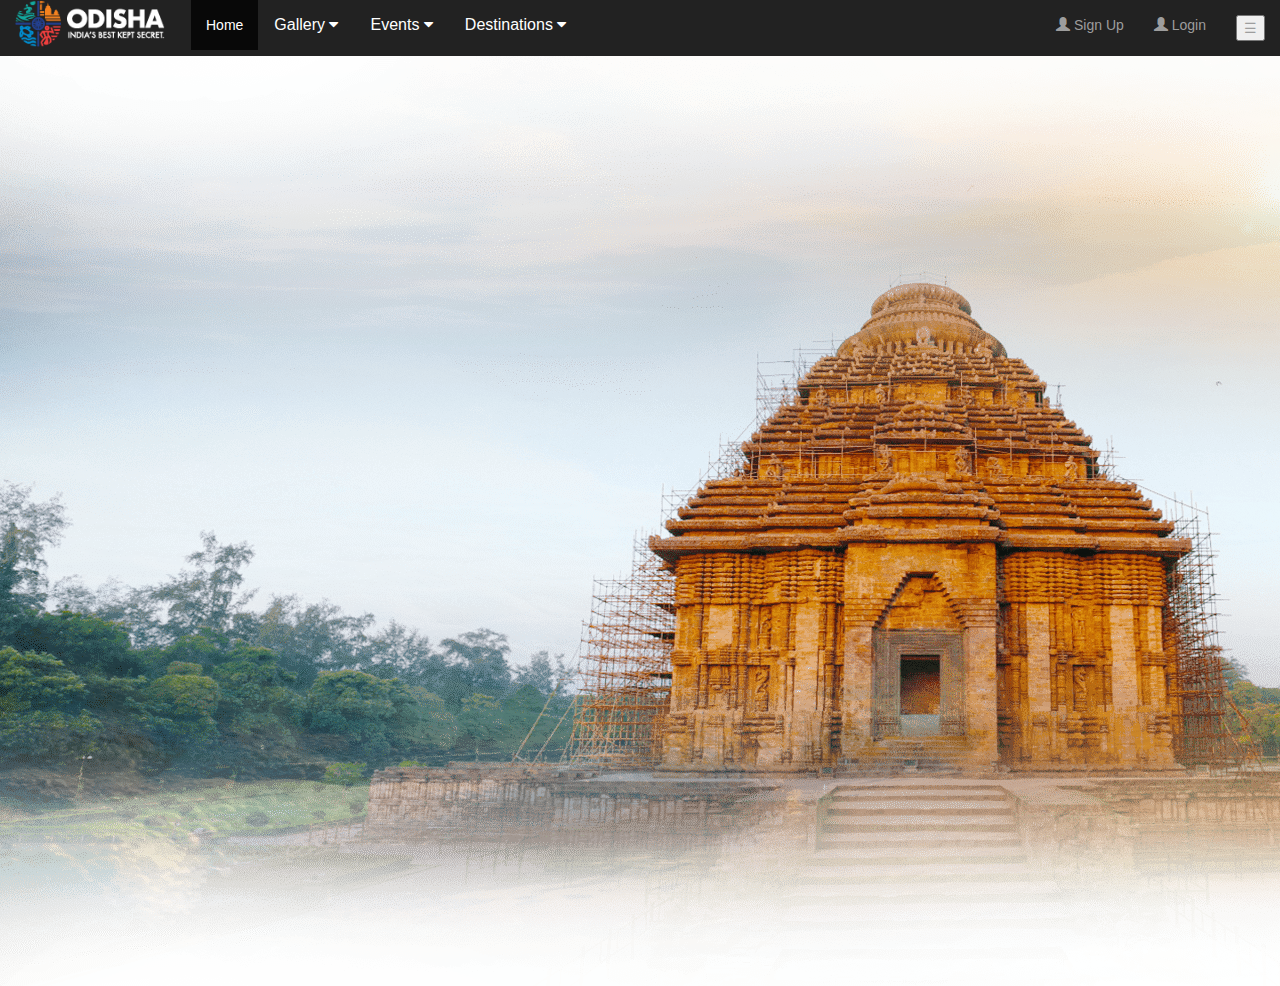
==== OdishaTourism/index.html @ 76ad457f "changes file name" ====
<html lang="en">
  <head>
    <title>Login and Registration Form</title>
      <meta charset="UTF-8">
      <meta name="viewport" content="width=device-width, initial-scale=1.0">
      <meta http-equiv="X-UA-Compatible" content="ie=edge">
      <link rel="stylesheet" href="index.css">
     <script src="home.js"></script>
     <link rel="stylesheet" href="https://maxcdn.bootstrapcdn.com/bootstrap/3.4.1/css/bootstrap.min.css">
      <script src="https://ajax.googleapis.com/ajax/libs/jquery/3.4.1/jquery.min.js"></script>
      <script src="https://maxcdn.bootstrapcdn.com/bootstrap/3.4.1/js/bootstrap.min.js"></script>
      <link rel="stylesheet" href="https://cdnjs.cloudflare.com/ajax/libs/font-awesome/4.7.0/css/font-awesome.min.css">
  </head>
  <body>
    <nav class="nav navbar-inverse">
      <div class="container-fluid">
        <div class="navbar-header">
          <img style="width: 85%;" src="logo_white.png" alt="">
        </div>
        <ul class="nav navbar-nav">
          <li class="active"><a href="#">Home</a></li>
          <div class="dropdown">
            <button class="dropbtn">Gallery 
              <i class="fa fa-caret-down"></i>
            </button>
            <div class="dropdown-content">
              <a href="#">Photo Gallery</a>
              <a href="#">Video Galley</a>
              <a href="#">360 View Gallery</a>
            </div>
          </div> 
          <div class="dropdown">
            <button class="dropbtn">Events 
              <i class="fa fa-caret-down"></i>
            </button>
            <div style="height: 310px;" class="dropdown-content">
              <a href="#">Kalahandi Utsav</a>
              <a href="#">Ratha Yatra</a>
              <a href="#">NuaKhai</a>
              <a href="#">Kalinga Mahotsav</a>
              <a href="#">Raja Parba</a>
              <a href="#">Chatar Jatra</a>
              <a href="#">Durga Puja</a>
            </div>
          </div> 
          <div class="dropdown">
            <button class="dropbtn">Destinations 
              <i class="fa fa-caret-down"></i>
            </button>
            <div style="height: 450px;" class="dropdown-content">
              <a href="#">Bhubaneswar</a>
              <a href="#">Puri</a>
              <a href="#">Chilika</a>
              <a href="#">Khandagiri</a>
              <a href="#">Udayagiri</a>
              <a href="#">Konark</a>
              <a href="#">Gopalpur</a>
              <a href="#">Dhauli</a>
              <a href="#">Hirakud</a>
              <a href="#">Daringbadi</a>
            </div>
          </div> 
        </ul>
        <ul class="nav navbar-nav navbar-right">
          <li><a href="#" onclick="Login()"><span  class="glyphicon glyphicon-user"></span>  Sign Up</a></li>
          <li><a href="#" onclick="Login()"><span  class="glyphicon glyphicon-user"></span>  Login</a></li>
          <li><a href="#"><button class="openbtn" onclick="openNav()">☰</button></a></li> 
          </button>
        </ul>
      </div>
    </nav>

    <div id="mySidebar" class="sidebar">
      <div class="menuItems">
        <a href="#" class="closebtn" onclick="closeNav()">X</a>
        <a href="">Discover</a>
       </div>
    </div>


    <div id="background">
      <img class="bottom" src="chandrabhaga.png" />
      <img class="top" src="konark.png"/>
    </div>

          <div id="login-page" class="login-page">
              <div class="form">
                    <form id="registration-from" class="registration-from" action="">
                      <input type="text" placeholder="User name" id="username">
                      <input type="password" placeholder="Password" id="password">
                      <input type="email" placeholder="Email" id="email">
                      <button onclick="CreatUser()" class="normal">Create</button>
                      <p style="color: black;" title="i ama a tool-tip" class="message">Already Registered? <a onclick="toggleform()" href="#">Login</a></p>
                    </form>

                    <form id="login-form" class="login-form" action="">
                      <input type="text" placeholder="User name" id="">
                      <input type="text" placeholder="Password" id="">
                      <button class="normal"  onclick="">Login</button>
                      <p class="message">Not Registered?<a  href="#" onclick="toggleform()"> Signup</a></p>
                    </form >
                    <p style="color: red;" id="weakpassword"></p>
                </div>
            </div>
      </div>  
  </body>
</html>
---- OdishaTourism/index.css ----
body
{
    
    background-image: linear-gradient(rgba(0,0,0,o.6),rgba(0,0,0,o.6),url(pic.jpeg));
    height: 100vh;
    background-size: cover;
    background-position: center;
}



.navbar {
    width: 100%;
    background-color: none;
    overflow: auto;
  }
  
  .navbar a {
    float: right;
    padding: 10px;
    color: black;
    text-decoration: none;
    font-size: 17px;
    padding-left: 25px;
  }
  
  .navbar a:hover {
    background-color: coral;
  }

  
  @media screen and (max-width: 500px) {
    .navbar a {
      float: right;
      display: block;
    }
  }

.menu-utility-icons
{
    position: relative;
    float: right;
    padding-right: 100px;
}
.menu-utility-icons .user
{
    
}

#background {
    position:relative;
    
    margin:0 auto;
  }
  
  #background img {
    position:absolute;
    left:0;
    -webkit-transition: opacity 1s ease-in-out;
    -moz-transition: opacity 1s ease-in-out;
    -o-transition: opacity 1s ease-in-out;
    transition: opacity 1s ease-in-out;
  }
  
  #background img.top:hover {
    opacity:0;
  }



.login-page
{
    display: none;
    vertical-align: middle;
    width: 360px;
    padding: 10% 0 0;
    margin: auto;
}

.form
{
    position: relative;
    z-index: 1;
    background: #ffffff;
    max-width: 360px;
    margin: 0 auto 100px;
    padding: 45px;
    text-align: center;
}

.form input
{
    font-family: "Roboto", sans-serif;
    outline: 1;
    background: #f2f2f2;
    width: 100%;
    border: 0;
    margin: 0 0 15px;
    padding: 15px;
    box-sizing: content-box;
    font-size: 14px;
}

.normal
{
    font-family: "Roboto", serif;
    text-transform: uppercase;
    outline: 0;
    background: #4caf50;
    width: 100%;
    border: 0;
    padding: 15px;
    color: #ffffff;
    font-size: 14px;
    cursor: pointer;
}

.form button:hover,.form button:active
{
    background: #43a047;
}

.form .message
{
    margin: 15px  0;
    color: red;
    font-size: 12px;
}

.form .message a
{
  color: #4caf50;
  text-decoration: none;
}

.form .registration-from
{
   display: none;
}

.sidebar
{
  height: 100%;
  width: 0;
  position: fixed;
  z-index: 1;
  top: 0;
  right: 0;
  background-color: black;
  overflow-x: hidden;
  transition: 0.5s;
  padding-top: 60px;
}

.sidebar a {
  padding: 8px 8px 8px 32px;
  text-decoration: none;
  font-size: 25px;
  color: #818181;
  display: block;
  transition: 0.3s;
}

#main {
  transition: margin-left .5s;
  padding: 16px;
}

@media screen and (max-height: 450px) {
  .sidebar {padding-top: 15px;}
  .sidebar a {font-size: 18px;}
}

.submenus
{
  top: 0;
  right: 50px;
}


.dropdown {
  float: left;
 
}
.dropdown-content {
  display: none;
  position: absolute;
  background-color: #f9f9f9;
  width: 160px;
  height: 150px;
  box-shadow: 0px 8px 16px 0px rgba(0,0,0,0.2);
  z-index: 1;
}

.dropdown-content a {
  float: none;
  color: black;
  padding: 12px 16px;
  text-decoration: none;
  display: block;
  text-align: left;
}

.dropdown:hover .dropbtn {
  background-color: red;
}
.dropdown-content a:hover {
  background-color: #ddd;
}
.dropdown:hover .dropdown-content {
  display: block;
}

/* Dropdown button */
.dropdown .dropbtn {
  font-size: 16px;
  border: none;
  outline: none;
  color: white;
  padding: 14px 16px;
  background-color: inherit;
  font-family: inherit; /* Important for vertical align on mobile phones */
  margin: 0; /* Important for vertical align on mobile phones */
}
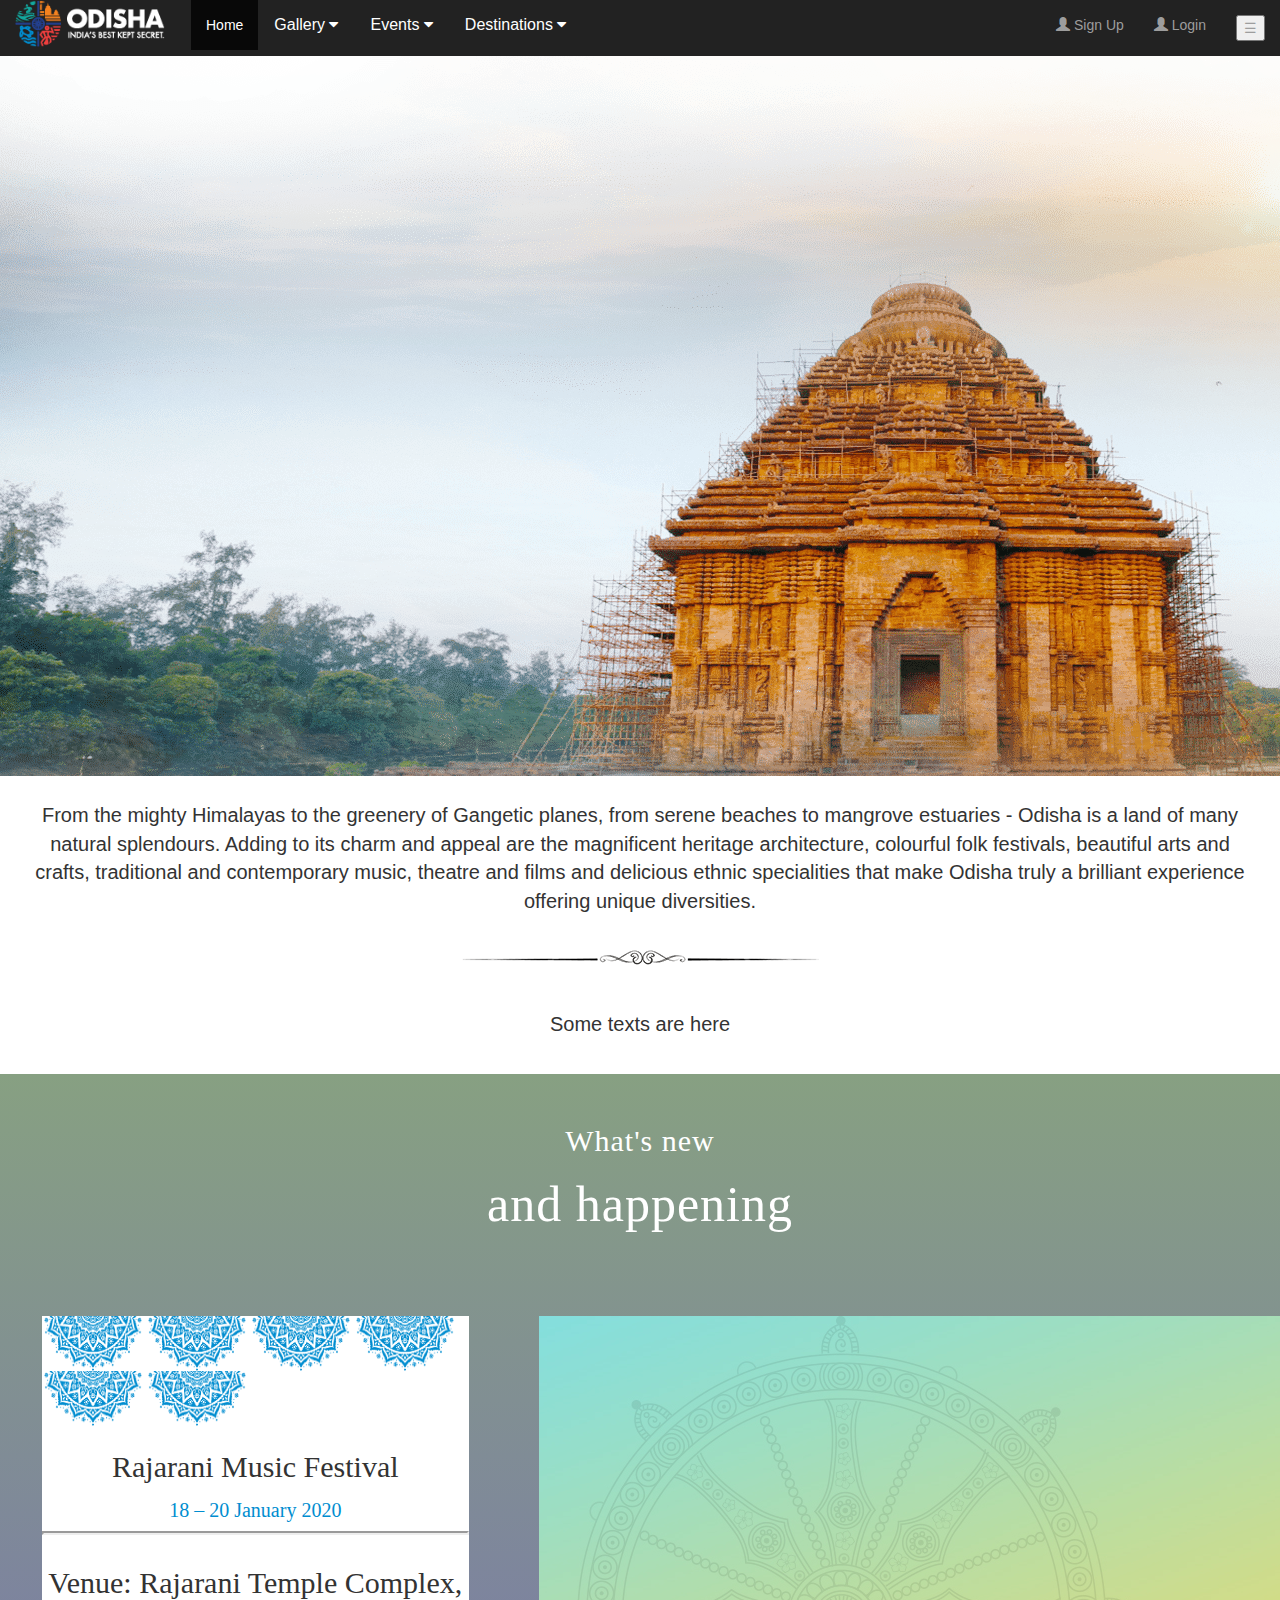
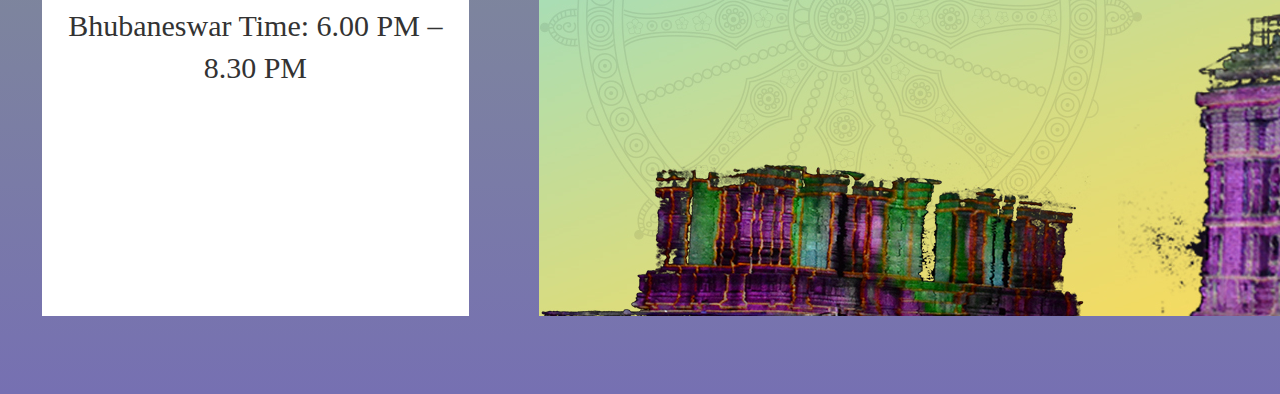
==== commit 1fa6dd3a: "added content section" ====
--- a/OdishaTourism/index.html
+++ b/OdishaTourism/index.html
@@ -14,58 +14,58 @@
   <body>
     <nav class="nav navbar-inverse">
       <div class="container-fluid">
-        <div class="navbar-header">
-          <img style="width: 85%;" src="logo_white.png" alt="">
-        </div>
+          <div class="navbar-header">
+            <img style="width: 85%;" src="logo_white.png" alt="">
+          </div>
         <ul class="nav navbar-nav">
           <li class="active"><a href="#">Home</a></li>
           <div class="dropdown">
-            <button class="dropbtn">Gallery 
-              <i class="fa fa-caret-down"></i>
-            </button>
-            <div class="dropdown-content">
-              <a href="#">Photo Gallery</a>
-              <a href="#">Video Galley</a>
-              <a href="#">360 View Gallery</a>
-            </div>
+              <button class="dropbtn">Gallery 
+                <i class="fa fa-caret-down"></i>
+              </button>
+              <div class="dropdown-content">
+                <a href="#">Photo Gallery</a>
+                <a href="#">Video Galley</a>
+                <a href="#">360 View Gallery</a>
+              </div>
           </div> 
           <div class="dropdown">
-            <button class="dropbtn">Events 
-              <i class="fa fa-caret-down"></i>
-            </button>
-            <div style="height: 310px;" class="dropdown-content">
-              <a href="#">Kalahandi Utsav</a>
-              <a href="#">Ratha Yatra</a>
-              <a href="#">NuaKhai</a>
-              <a href="#">Kalinga Mahotsav</a>
-              <a href="#">Raja Parba</a>
-              <a href="#">Chatar Jatra</a>
-              <a href="#">Durga Puja</a>
-            </div>
+              <button class="dropbtn">Events 
+                <i class="fa fa-caret-down"></i>
+              </button>
+              <div style="height: 310px;" class="dropdown-content">
+                <a href="#">Kalahandi Utsav</a>
+                <a href="#">Ratha Yatra</a>
+                <a href="#">NuaKhai</a>
+                <a href="#">Kalinga Mahotsav</a>
+                <a href="#">Raja Parba</a>
+                <a href="#">Chatar Jatra</a>
+                <a href="#">Durga Puja</a>
+              </div>
           </div> 
           <div class="dropdown">
-            <button class="dropbtn">Destinations 
-              <i class="fa fa-caret-down"></i>
-            </button>
-            <div style="height: 450px;" class="dropdown-content">
-              <a href="#">Bhubaneswar</a>
-              <a href="#">Puri</a>
-              <a href="#">Chilika</a>
-              <a href="#">Khandagiri</a>
-              <a href="#">Udayagiri</a>
-              <a href="#">Konark</a>
-              <a href="#">Gopalpur</a>
-              <a href="#">Dhauli</a>
-              <a href="#">Hirakud</a>
-              <a href="#">Daringbadi</a>
-            </div>
+              <button class="dropbtn">Destinations 
+                <i class="fa fa-caret-down"></i>
+              </button>
+              <div style="height: 450px;" class="dropdown-content">
+                <a href="#">Bhubaneswar</a>
+                <a href="#">Puri</a>
+                <a href="#">Chilika</a>
+                <a href="#">Khandagiri</a>
+                <a href="#">Udayagiri</a>
+                <a href="#">Konark</a>
+                <a href="#">Gopalpur</a>
+                <a href="#">Dhauli</a>
+                <a href="#">Hirakud</a>
+                <a href="#">Daringbadi</a>
+              </div>
           </div> 
         </ul>
         <ul class="nav navbar-nav navbar-right">
-          <li><a href="#" onclick="Login()"><span  class="glyphicon glyphicon-user"></span>  Sign Up</a></li>
-          <li><a href="#" onclick="Login()"><span  class="glyphicon glyphicon-user"></span>  Login</a></li>
-          <li><a href="#"><button class="openbtn" onclick="openNav()">☰</button></a></li> 
-          </button>
+            <li><a href="#" onclick="Login()"><span  class="glyphicon glyphicon-user"></span>  Sign Up</a></li>
+            <li><a href="#" onclick="Login()"><span  class="glyphicon glyphicon-user"></span>  Login</a></li>
+            <li><a href="#"><button class="openbtn" onclick="openNav()">☰</button></a></li> 
+            </button>
         </ul>
       </div>
     </nav>
@@ -82,6 +82,43 @@
       <img class="bottom" src="chandrabhaga.png" />
       <img class="top" src="konark.png"/>
     </div>
+
+      <div class="odishaDescription">
+        <p>From the mighty Himalayas to the greenery of Gangetic planes, from serene beaches to mangrove estuaries - Odisha is a land of many natural splendours. Adding 
+          to its charm and appeal are the magnificent heritage architecture, colourful folk festivals, beautiful arts and crafts, traditional and contemporary music, theatre and films
+          and delicious ethnic specialities that make Odisha truly a brilliant experience offering unique diversities.</p>
+        <img src="ban-b-timg.png" alt="">
+        <br> <p>Some texts are here</p>
+      </div>
+
+      <div class="eventssection">
+          <div class="events">
+            <h4>What's new</h4>
+            <h2>and happening</h2>
+          </div>
+          <div class="content">
+          <div class="contentinfo">
+            <img src="design.png" alt="">
+            <img src="design.png" alt="">
+            <img src="design.png" alt="">
+            <img src="design.png" alt="">
+            <img src="design.png" alt="">
+            <img src="design.png" alt="">
+            <p>Rajarani Music Festival</p>
+            <h4>18 – 20 January 2020</h4>
+            <hr class="hr">
+            <p>Venue: Rajarani Temple Complex, Bhubaneswar
+              Time: 6.00 PM – 8.30 PM</p>
+          </div>
+          <div class="slidescontainer">
+              <img src="Mukteswar-dance-festival2020_new.jpg" alt="">  
+              <img src="rajarani-music-festival2020_new.jpg" alt="">
+              <img src="rajarani.jpg" alt="">
+              <img src="dhauli-kalinga-mahotsav2020_new.jpg" alt="">
+              <img src="konark--light-&-sound-show-New.jpg" alt="">
+          </div>
+        </div>
+  </div>
 
           <div id="login-page" class="login-page">
               <div class="form">
@@ -102,6 +139,40 @@
                     <p style="color: red;" id="weakpassword"></p>
                 </div>
             </div>
-      </div>  
+      </div> 
+      
+        <div class="footer">
+          <div class="footerMenu">
+            <div class="menu">
+                <ul style="list-style-type: none;">
+                  <li>
+                  <p>Menu</p>
+                  </li>
+                  <li>
+                    <a href="/">Online Booking</a>
+                  </li>
+                  <li>
+                    <a href="/">Tour Operators</a>
+                  </li>
+                  <li>
+                    <a href="/">Link Sites</a>
+                  </li>
+                  <li>
+                    <a href="/">Site Map</a>
+                  </li>
+                  <li>
+                    <a href="/">Gallery</a>
+                  </li>
+                </ul>    
+            </div>
+            <div class="feedback">
+              <p>Feedback</p>
+              <input class="form-control" type="text" placeholder="Name"> <br>
+              <input class="form-control" type="email" placeholder="Email"> <br>
+              <input class="form-control form-control-lg" type="text" placeholder="Subjject"> <br>
+               </div>
+          </div>
+      </div>
+  
   </body>
 </html> --- a/OdishaTourism/index.css
+++ b/OdishaTourism/index.css
@@ -1,20 +1,15 @@
 body
 {
-    
     background-image: linear-gradient(rgba(0,0,0,o.6),rgba(0,0,0,o.6),url(pic.jpeg));
     height: 100vh;
     background-size: cover;
     background-position: center;
 }
-
-
-
 .navbar {
     width: 100%;
     background-color: none;
     overflow: auto;
   }
-  
   .navbar a {
     float: right;
     padding: 10px;
@@ -23,51 +18,40 @@
     font-size: 17px;
     padding-left: 25px;
   }
-  
   .navbar a:hover {
     background-color: coral;
   }
-
-  
   @media screen and (max-width: 500px) {
     .navbar a {
       float: right;
       display: block;
     }
   }
-
 .menu-utility-icons
 {
     position: relative;
     float: right;
     padding-right: 100px;
 }
-.menu-utility-icons .user
-{
-    
-}
-
 #background {
     position:relative;
+    margin:0 auto;
+    height: 720px;
+    width: 100%;
+    overflow: hidden;
+  }
+  #background img {
     
-    margin:0 auto;
-  }
-  
-  #background img {
-    position:absolute;
+    position: absolute;
     left:0;
     -webkit-transition: opacity 1s ease-in-out;
     -moz-transition: opacity 1s ease-in-out;
     -o-transition: opacity 1s ease-in-out;
     transition: opacity 1s ease-in-out;
   }
-  
   #background img.top:hover {
     opacity:0;
   }
-
-
-
 .login-page
 {
     display: none;
@@ -76,7 +60,6 @@
     padding: 10% 0 0;
     margin: auto;
 }
-
 .form
 {
     position: relative;
@@ -87,7 +70,6 @@
     padding: 45px;
     text-align: center;
 }
-
 .form input
 {
     font-family: "Roboto", sans-serif;
@@ -100,7 +82,6 @@
     box-sizing: content-box;
     font-size: 14px;
 }
-
 .normal
 {
     font-family: "Roboto", serif;
@@ -114,30 +95,25 @@
     font-size: 14px;
     cursor: pointer;
 }
-
 .form button:hover,.form button:active
 {
     background: #43a047;
 }
-
 .form .message
 {
     margin: 15px  0;
     color: red;
     font-size: 12px;
 }
-
 .form .message a
 {
   color: #4caf50;
   text-decoration: none;
 }
-
 .form .registration-from
 {
    display: none;
 }
-
 .sidebar
 {
   height: 100%;
@@ -151,7 +127,6 @@
   transition: 0.5s;
   padding-top: 60px;
 }
-
 .sidebar a {
   padding: 8px 8px 8px 32px;
   text-decoration: none;
@@ -160,27 +135,21 @@
   display: block;
   transition: 0.3s;
 }
-
 #main {
   transition: margin-left .5s;
   padding: 16px;
 }
-
 @media screen and (max-height: 450px) {
   .sidebar {padding-top: 15px;}
   .sidebar a {font-size: 18px;}
 }
-
 .submenus
 {
   top: 0;
   right: 50px;
 }
-
-
 .dropdown {
   float: left;
- 
 }
 .dropdown-content {
   display: none;
@@ -191,7 +160,6 @@
   box-shadow: 0px 8px 16px 0px rgba(0,0,0,0.2);
   z-index: 1;
 }
-
 .dropdown-content a {
   float: none;
   color: black;
@@ -200,7 +168,6 @@
   display: block;
   text-align: left;
 }
-
 .dropdown:hover .dropbtn {
   background-color: red;
 }
@@ -210,7 +177,6 @@
 .dropdown:hover .dropdown-content {
   display: block;
 }
-
 /* Dropdown button */
 .dropdown .dropbtn {
   font-size: 16px;
@@ -221,4 +187,212 @@
   background-color: inherit;
   font-family: inherit; /* Important for vertical align on mobile phones */
   margin: 0; /* Important for vertical align on mobile phones */
+}
+.footer
+{
+  display: none;
+  clear: both;
+  bottom: 0;
+  height: 250px;
+  margin-top: -100px;
+  background-color: black;
+  color: white;
+}
+.menu
+{
+  float: left;
+  width: 33.33%;
+  padding-top: 20px;
+  padding-left: 50px;
+}
+.menu li
+{
+  padding: 3px;
+}
+.menu a:link
+{
+  text-decoration: none;
+  color: white;
+}
+.menu a:hover
+{
+  color: darkorange;
+}
+.menu p , .feedback p
+{
+  color: darkorange;
+}
+.footerMenu::after
+{
+  content: "";
+  display: table;
+  clear: both;
+}
+.feedback
+{
+  padding-top: 20px;
+  float: left;
+  width: 33.33%;
+}
+
+ .form-control
+{
+  padding-top: 200px;
+}
+input[type=text] {
+  width: 80%;
+  padding: 15px 22px;
+  margin: 10px 5px;
+  box-sizing: border-box;  
+}
+.odishaDescription p
+{
+  text-align: center;
+  font-size: 20px;
+  padding: 25px;
+}
+.odishaDescription img
+{
+ display: block;
+ margin-left: auto;
+ margin-right: auto; 
+}
+.events
+{
+  font-size: 3rem;
+  font-weight: 600;
+  letter-spacing: 1px;
+  margin: 0;
+  line-height: 1;
+  position: relative;
+  text-align: center;
+  font-family: 'Cambria';
+  color: white;
+}
+.events h4
+{
+  padding-top: 50px;
+  font-size: 30px;
+}
+.events h2
+{
+  font-size: 50px;
+}
+.eventssection
+{
+  height: 920px;
+  background-image: linear-gradient(to top,#7670b2, #87a082);
+}
+.slidescontainer
+{
+  /* padding-top: 50px;
+  padding-left: 750px;
+  display: block;
+  margin-left: auto;
+  margin-right: auto; */
+    top: 50%;
+    left: 50%;
+    width:30em;
+    height:18em;
+    margin-top: -9em; /*set to a negative number 1/2 of your height*/ /*set to a negative number 1/2 of your width*/
+}
+.slidescontainer img
+{
+  position: absolute;
+  animation-name: multipleimge;
+  animation-timing-function: ease-in-out;
+  animation-iteration-count: infinite;
+  animation-duration: 8s;
+  
+}
+
+@keyframes multipleimge {
+  0% {
+    opacity:1;
+  }
+  17% {
+    opacity:1;
+  }
+  25% {
+    opacity:0;
+  }
+  92% {
+    opacity:0;
+  }
+  100% {
+    opacity:1;
+  }
+}
+
+.slidescontainer img:nth-of-type(1) {
+  animation-delay: 6s;
+}
+.slidescontainer img:nth-of-type(2) {
+  animation-delay: 4s;
+}
+.slidescontainer img:nth-of-type(3) {
+  animation-delay: 2s;
+}
+.slidescontainer img:nth-of-type(4) {
+  animation-delay: 0;
+}
+.content
+{
+  margin-top: 15em;
+}
+.content:after {
+  content: "";
+  display: table;
+  clear: both;
+}
+.slidescontainer
+{
+  float: left;
+  width: 33.33%;
+  margin-left: 5em;
+}
+.contentinfo
+{
+  float: left;
+  width: 33.33%;
+  left: 0;
+  margin-top: 5em;
+  background-color: white;
+  height: 600px;
+  margin-top: -9em;
+  margin-left: 3em;
+}
+.hr
+{
+  display: block;
+  margin-top: 0.5em;
+  margin-bottom: 0.5em;
+  margin-left: auto;
+  margin-right: auto;
+  border-style: inset;
+  border-width: 2px;
+}
+.contentinfo p
+{
+  padding-top: 20px;
+  text-align: center;
+  font-family: 'Cambria';
+  font-size: 30px;
+}
+.contentinfo h4
+{
+  text-align: center;
+  color: #008dd0;
+  font-size: 20px;
+  font-family: 'Cambria';
+}
+.contentinfo img
+{
+  padding-left: 2px;
+  left: -28px;
+  top: -10px;
+  height: 55px;
+  width: 100px;
+  background-position: top left;
+  background-size: 100%;
 }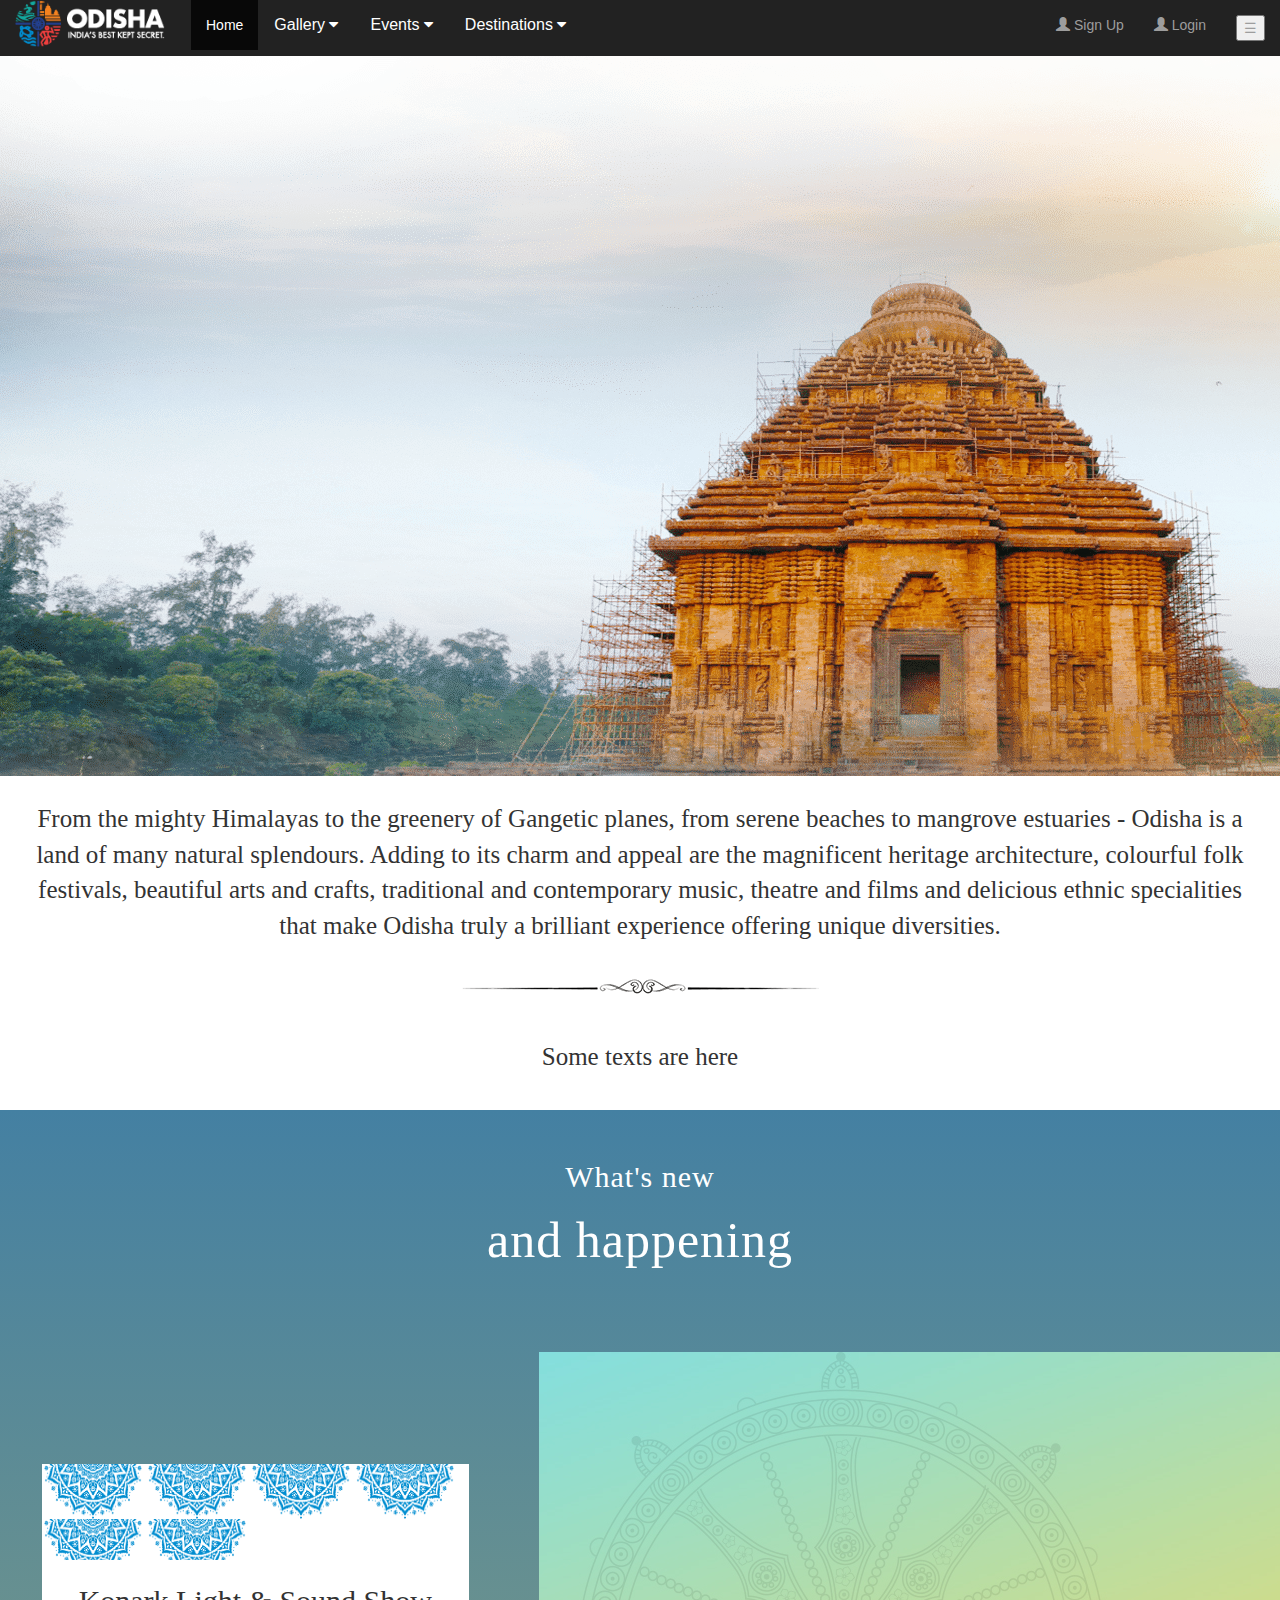
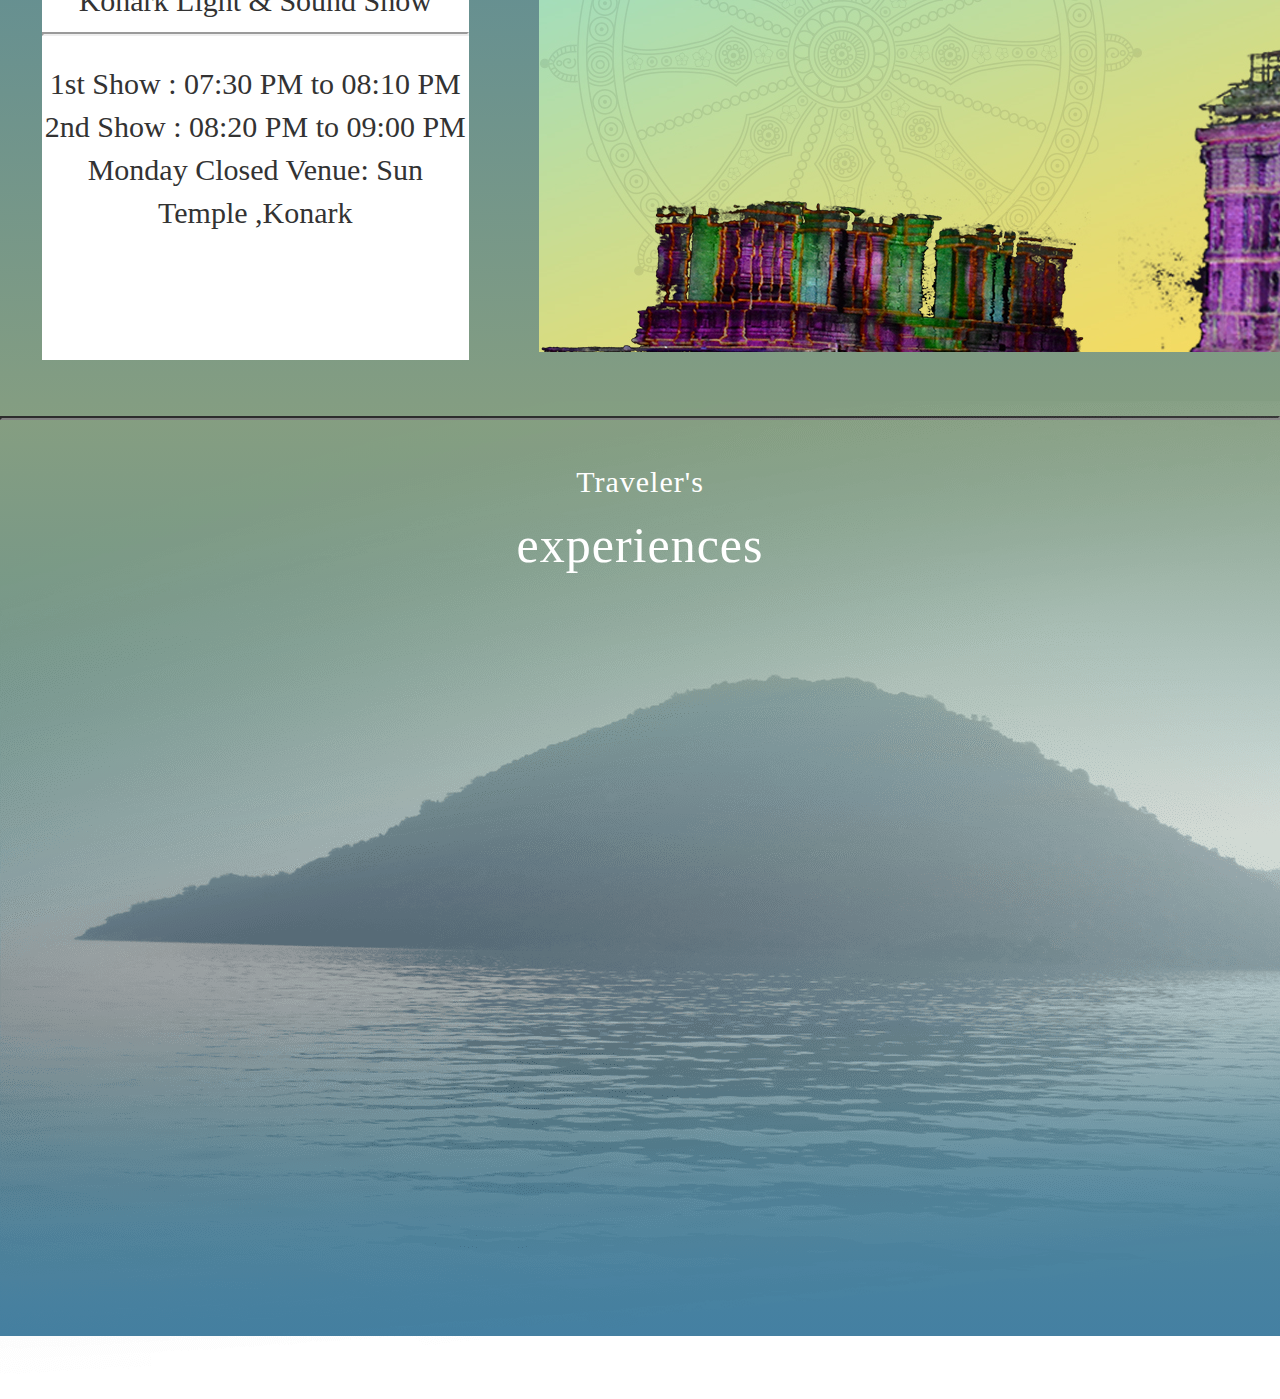
==== commit f0ad7fd2: "added blog section and some animation" ====
--- a/OdishaTourism/index.html
+++ b/OdishaTourism/index.html
@@ -104,11 +104,35 @@
             <img src="design.png" alt="">
             <img src="design.png" alt="">
             <img src="design.png" alt="">
+            <div class="contentdescription">
             <p>Rajarani Music Festival</p>
             <h4>18 – 20 January 2020</h4>
             <hr class="hr">
             <p>Venue: Rajarani Temple Complex, Bhubaneswar
               Time: 6.00 PM – 8.30 PM</p>
+            </div>
+            <div class="contentdescription">
+              <p>Mukteswar Dance Festival</p>
+              <h4> 14 – 16 January 2020</h4>
+              <hr class="hr">
+              <p>Venue: Mukteswar Temple Complex, Bhubaneswar
+                Date: 14 – 16 January 2010</p>
+              </div>
+              <div class="contentdescription">
+                <p>Dhauli Kalinga Mahotsav</p>
+                <h4>8 – 10 February 2020</h4>
+                <hr class="hr">
+                <p>Venue: Dhauli Foothill, Bhubaneswar 
+                  Time: 6.30 PM – 8.30 PM </p>
+                </div>
+                <div class="contentdescription">
+                  <p>Konark Light & Sound Show</p>
+                  <hr class="hr">
+                  <p>1st Show : 07:30 PM to 08:10 PM <br>
+                    2nd Show : 08:20 PM to 09:00 PM <br>
+                    Monday Closed Venue: Sun Temple
+                    ,Konark</p>
+                  </div>
           </div>
           <div class="slidescontainer">
               <img src="Mukteswar-dance-festival2020_new.jpg" alt="">  
@@ -118,6 +142,15 @@
               <img src="konark--light-&-sound-show-New.jpg" alt="">
           </div>
         </div>
+  </div>
+  <div class="travelersSection">
+   <hr>
+    <div class="travelerheading">
+      <h4>Traveler's</h4>
+      <h2>experiences</h2>
+    </div>
+    <img src="traveler-experience-bg.png" alt="">
+    
   </div>
 
           <div id="login-page" class="login-page">
--- a/OdishaTourism/index.css
+++ b/OdishaTourism/index.css
@@ -250,6 +250,8 @@
   text-align: center;
   font-size: 20px;
   padding: 25px;
+  font-family: 'Cambria';
+  font-size: 25px;
 }
 .odishaDescription img
 {
@@ -281,7 +283,7 @@
 .eventssection
 {
   height: 920px;
-  background-image: linear-gradient(to top,#7670b2, #87a082);
+  background-image: linear-gradient(to bottom,#4480a2, #859e81);
 }
 .slidescontainer
 {
@@ -358,8 +360,8 @@
   left: 0;
   margin-top: 5em;
   background-color: white;
-  height: 600px;
-  margin-top: -9em;
+  height: 400px;
+  margin-top: -1em;
   margin-left: 3em;
 }
 .hr
@@ -372,14 +374,25 @@
   border-style: inset;
   border-width: 2px;
 }
-.contentinfo p
+.contentdescription
+{
+  float: left;
+  width: 33.33%;
+  left: 0;
+  margin-top: 5em;
+  background-color: white;
+  height: 400px;
+  margin-top: -1em;
+  margin-left: 3em;
+}
+.contentdescription p
 {
   padding-top: 20px;
   text-align: center;
   font-family: 'Cambria';
   font-size: 30px;
 }
-.contentinfo h4
+.contentdescription h4
 {
   text-align: center;
   color: #008dd0;
@@ -395,4 +408,83 @@
   width: 100px;
   background-position: top left;
   background-size: 100%;
+}
+.contentdescription
+{
+  position: absolute;
+  animation-name: changeLetter;
+  animation-timing-function: ease-in-out;
+  animation-iteration-count: infinite;
+  animation-duration: 8s;
+}
+@keyframes changeLetter {
+  0% {
+    opacity:1;
+  }
+  17% {
+    opacity:1;
+  }
+  25% {
+    opacity:0;
+  }
+  92% {
+    opacity:0;
+  }
+  100% {
+    opacity:1;
+  }
+}
+
+.contentinfo .contentdescription:nth-of-type(1) {
+  animation-delay: 6s;
+}
+.contentinfo .contentdescription:nth-of-type(2) {
+  animation-delay: 4s;
+}
+.contentinfo .contentdescription:nth-of-type(3) {
+  animation-delay: 2s;
+}
+.contentinfo .contentdescription:nth-of-type(4) {
+  animation-delay: 0;
+}
+.travelersSection
+{
+  height: 920px;
+  background: linear-gradient(to bottom, #859e81,#4480a2);
+}
+.travelersSection img
+{
+  margin-top: -13em;
+}
+.travelerheading
+{
+  font-size: 3rem;
+  font-weight: 600;
+  letter-spacing: 1px;
+  margin-top: -0.5em;
+  line-height: 1;
+  position: relative;
+  text-align: center;
+  font-family: 'Cambria';
+  color: white;
+}
+.travelerheading h4
+{
+  padding-top: 50px;
+  font-size: 30px;
+}
+.travelerheading h2
+{
+  font-size: 50px;
+}
+.travelersSection hr
+{
+  display: block;
+  margin-top: -1em;
+  margin-bottom: 0.5em;
+  margin-left: auto;
+  margin-right: auto;
+  border-style: inset;
+  border-width: 2px;
+  border-color: gray;
 }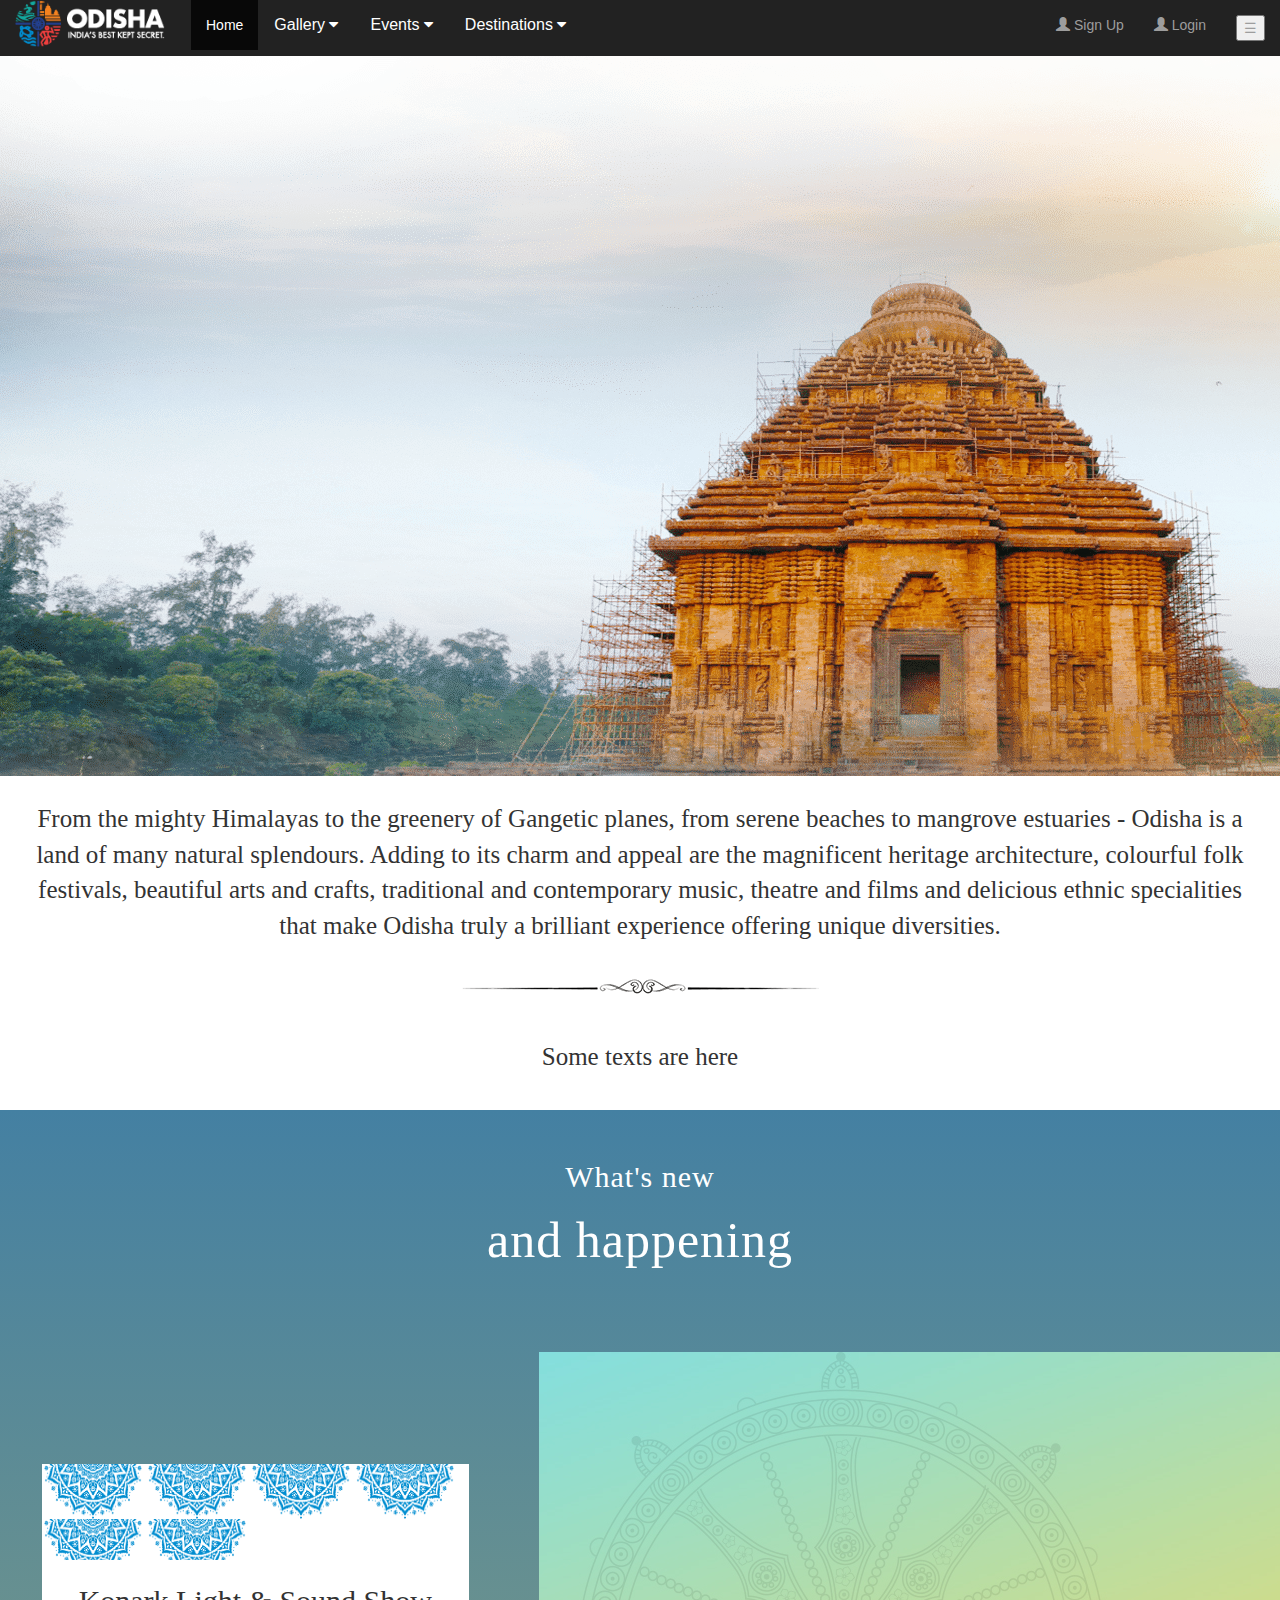
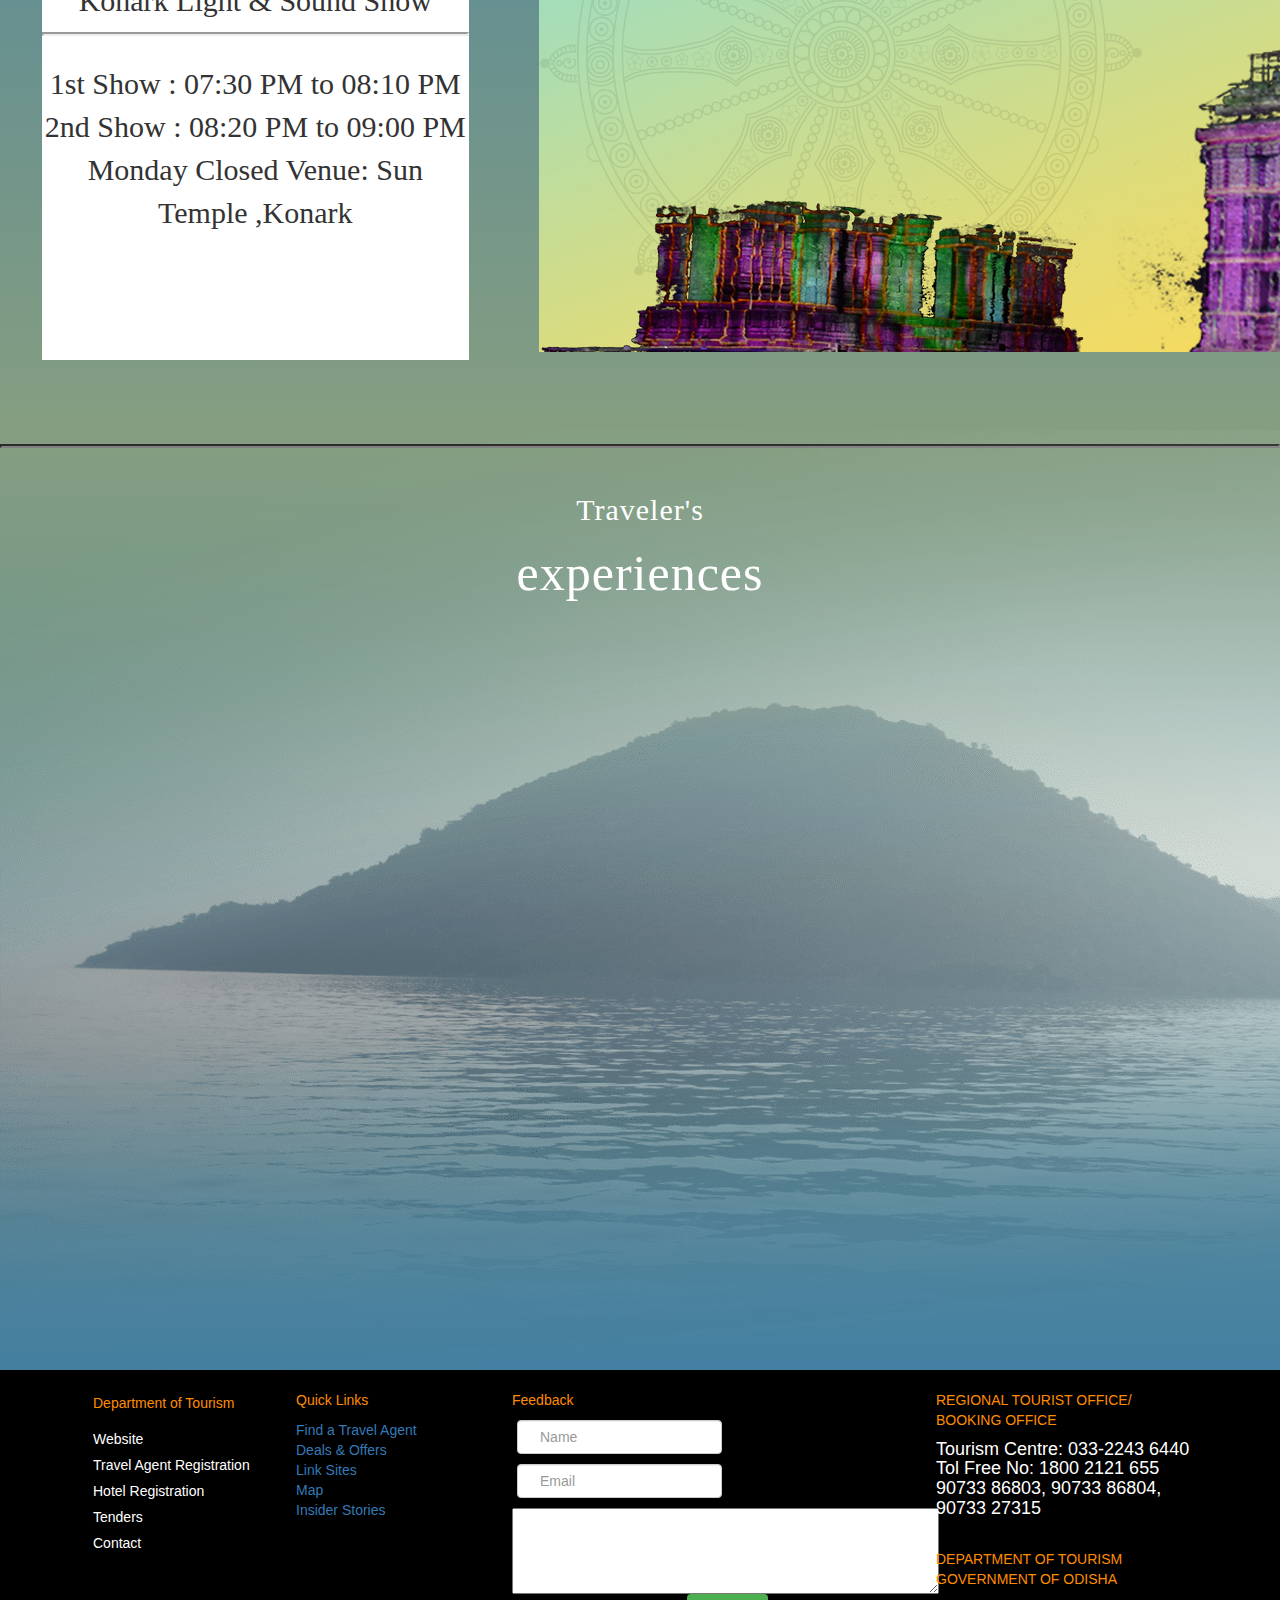
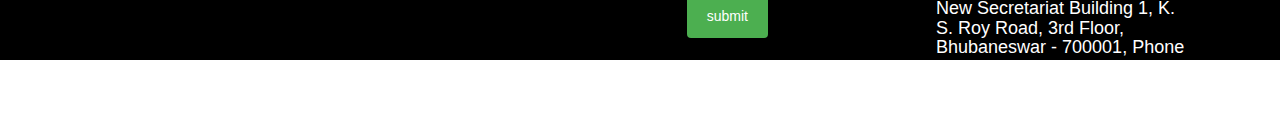
==== commit 87bf2ffc: "added footer" ====
--- a/OdishaTourism/index.html
+++ b/OdishaTourism/index.html
@@ -179,31 +179,71 @@
             <div class="menu">
                 <ul style="list-style-type: none;">
                   <li>
-                  <p>Menu</p>
-                  </li>
-                  <li>
-                    <a href="/">Online Booking</a>
-                  </li>
-                  <li>
-                    <a href="/">Tour Operators</a>
-                  </li>
-                  <li>
-                    <a href="/">Link Sites</a>
-                  </li>
-                  <li>
-                    <a href="/">Site Map</a>
-                  </li>
-                  <li>
-                    <a href="/">Gallery</a>
+                  <p>Department of Tourism</p>
+                  </li>
+                  <li>
+                    <a href="/">Website</a>
+                  </li>
+                  <li>
+                    <a href="/">Travel Agent Registration</a>
+                  </li>
+                  <li>
+                    <a href="/">Hotel Registration</a>
+                  </li>
+                  <li>
+                    <a href="/">Tenders</a>
+                  </li>
+                  <li>
+                    <a href="/">Contact</a>
                   </li>
                 </ul>    
             </div>
+            <div class="quicklinks">
+              <ul style="list-style-type: none;">
+                <li>
+                <p>Quick Links</p>
+                </li>
+                <li>
+                  <a href="/">Find a Travel Agent</a>
+                </li>
+                <li>
+                  <a href="/">Deals & Offers</a>
+                </li>
+                <li>
+                  <a href="/">Link Sites</a>
+                </li>
+                <li>
+                  <a href="/">Map</a>
+                </li>
+                <li>
+                  <a href="/">Insider Stories</a>
+                </li>
+              </ul>    
+          </div>
             <div class="feedback">
               <p>Feedback</p>
-              <input class="form-control" type="text" placeholder="Name"> <br>
-              <input class="form-control" type="email" placeholder="Email"> <br>
-              <input class="form-control form-control-lg" type="text" placeholder="Subjject"> <br>
+              <input class="form-control" type="text" placeholder="Name"> 
+              <input class="form-control" type="text" placeholder="Email">
+              <textarea rows="4" cols="50"></textarea>
+              <input type="submit" value="submit" name="" id="">
                </div>
+
+               <div class="regionaltouristplace">
+                <p>REGIONAL TOURIST OFFICE/ BOOKING OFFICE</p>
+              <h4>Tourism Centre: 033-2243 6440
+                Tol Free No: 1800 2121 655
+                90733 86803, 90733 86804, 90733 27315</h4> 
+              </div>
+
+              <div class="departmentoftourism">
+                <p>DEPARTMENT OF TOURISM
+                  GOVERNMENT OF ODISHA</p>
+              <h4>New Secretariat Building
+                1, K. S. Roy Road, 3rd Floor,
+                Bhubaneswar - 700001,
+                Phone : 033-2214-4427 / 2210-0098
+                E-Mail : odtourismpublicity1@gmail.com</h4> 
+              </div>
           </div>
       </div>
   
--- a/OdishaTourism/index.css
+++ b/OdishaTourism/index.css
@@ -190,18 +190,15 @@
 }
 .footer
 {
-  display: none;
-  clear: both;
-  bottom: 0;
-  height: 250px;
-  margin-top: -100px;
+  display: block;
+  height: 290px;
   background-color: black;
   color: white;
 }
 .menu
 {
   float: left;
-  width: 33.33%;
+  width: 20%;
   padding-top: 20px;
   padding-left: 50px;
 }
@@ -218,23 +215,67 @@
 {
   color: darkorange;
 }
-.menu p , .feedback p
+.menu p , .feedback p ,.regionaltouristplace p,.quicklinks p, .departmentoftourism p
 {
   color: darkorange;
 }
-.footerMenu::after
+.footerMenu
+{
+  height: 290px;
+}
+.footerMenu:after
 {
   content: "";
   display: table;
   clear: both;
 }
+.quicklinks
+{
+  float: left;
+  width: 20%;
+  padding-top: 20px;
+}
 .feedback
 {
   padding-top: 20px;
   float: left;
-  width: 33.33%;
-}
+  width: 20%;
 
+}
+.regionaltouristplace
+{
+  padding-top: 20px;
+  margin-left: 12em;
+  float: left;
+  width: 20%;
+}
+.departmentoftourism
+{
+  padding-top: 20px;
+  margin-left: 12em;
+  float: left;
+  width: 20%;
+}
+input[type=text], select, textarea
+{
+  resize: vertical;
+}
+input[type=submit] {
+  background-color: #4CAF50;
+  color: white;
+  padding: 12px 20px;
+  border: none;
+  border-radius: 4px;
+  cursor: pointer;
+  float: right;
+}
+.submitbtn
+{
+  padding-top: 50px;
+}
+input[type=submit]:hover {
+  background-color: #45a049;
+}
  .form-control
 {
   padding-top: 200px;
@@ -449,7 +490,8 @@
 }
 .travelersSection
 {
-  height: 920px;
+  height: 940px;
+  overflow: hidden;
   background: linear-gradient(to bottom, #859e81,#4480a2);
 }
 .travelersSection img
@@ -480,11 +522,11 @@
 .travelersSection hr
 {
   display: block;
-  margin-top: -1em;
+  margin-top: 1em;
   margin-bottom: 0.5em;
   margin-left: auto;
   margin-right: auto;
   border-style: inset;
   border-width: 2px;
   border-color: gray;
-}+}
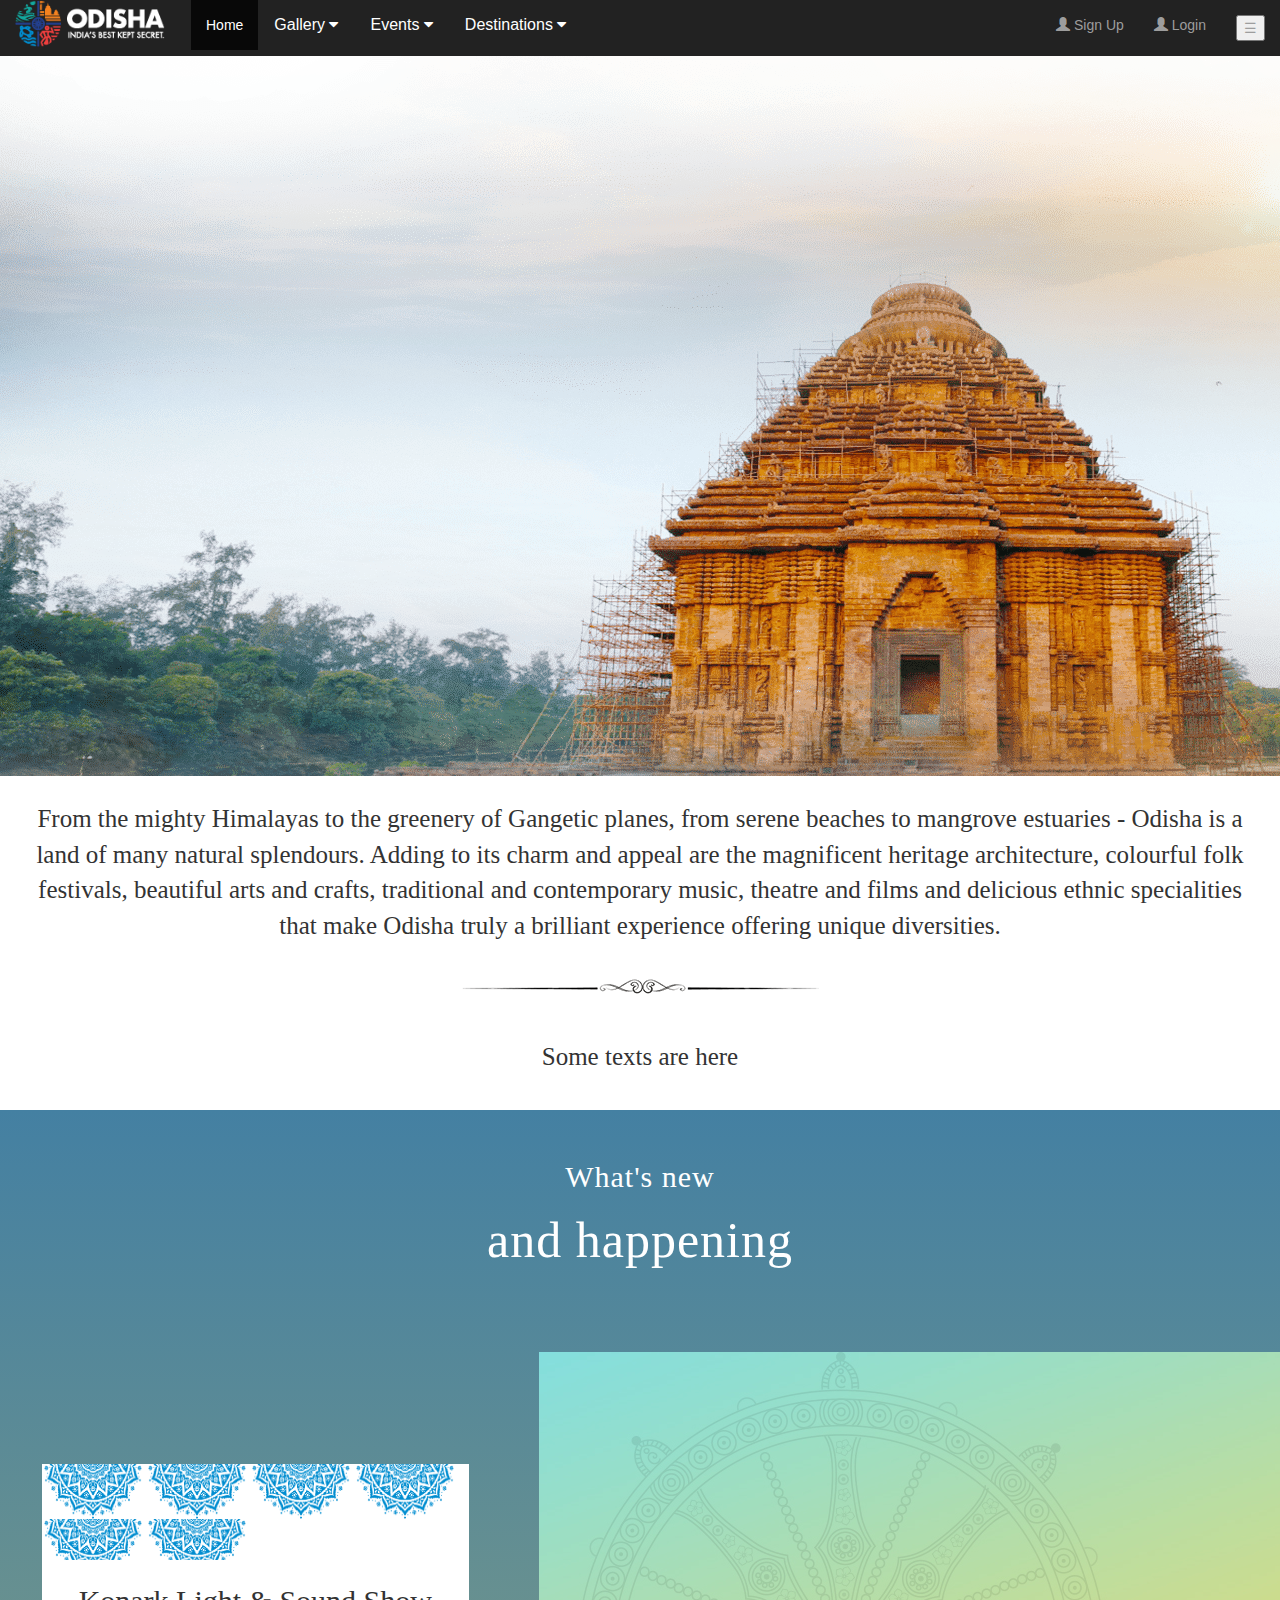
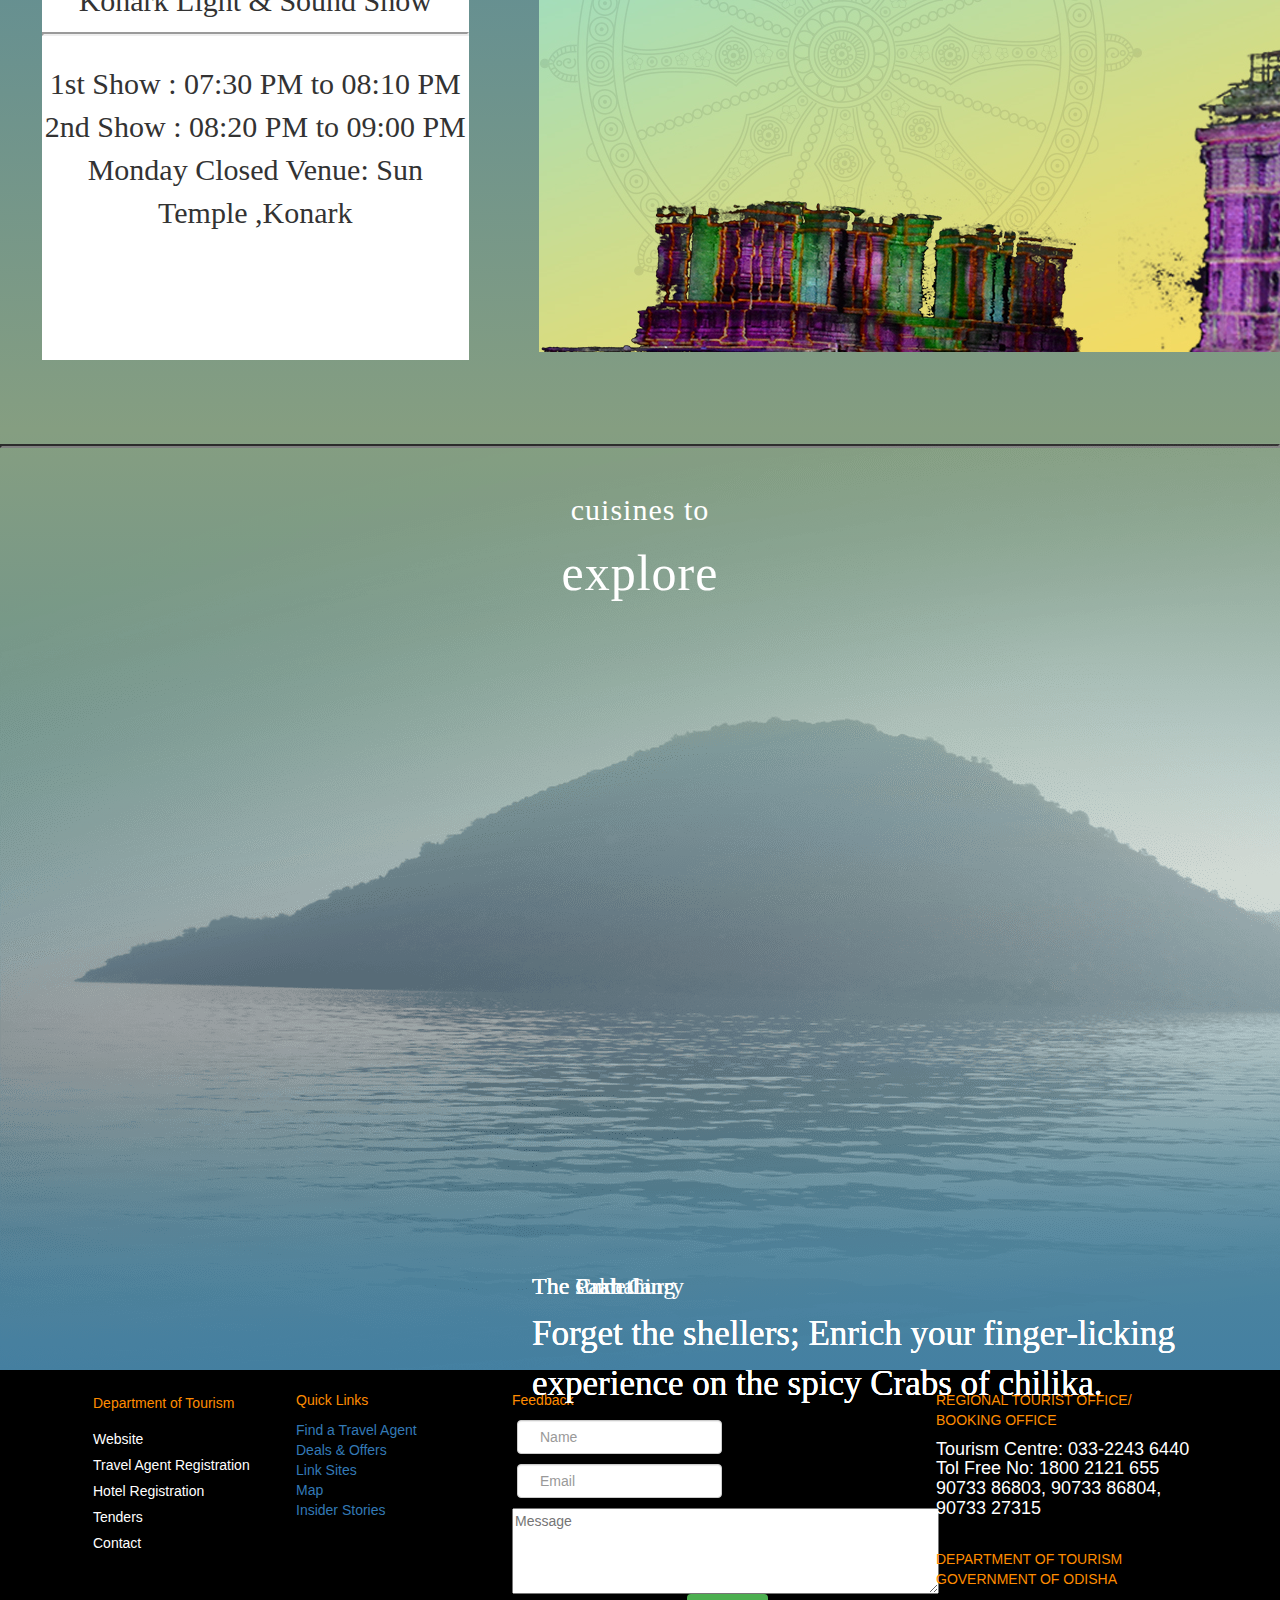
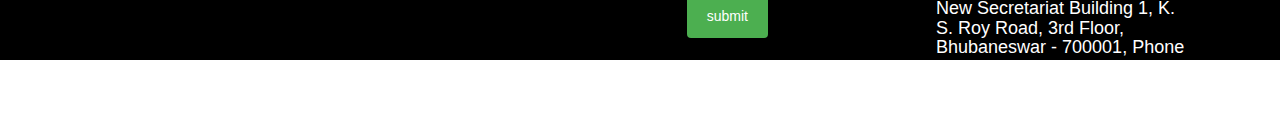
==== commit da630e3c: "cusion section" ====
--- a/OdishaTourism/index.html
+++ b/OdishaTourism/index.html
@@ -10,6 +10,7 @@
       <script src="https://ajax.googleapis.com/ajax/libs/jquery/3.4.1/jquery.min.js"></script>
       <script src="https://maxcdn.bootstrapcdn.com/bootstrap/3.4.1/js/bootstrap.min.js"></script>
       <link rel="stylesheet" href="https://cdnjs.cloudflare.com/ajax/libs/font-awesome/4.7.0/css/font-awesome.min.css">
+      <script type="text/javascript" src="http://livejs.com/live.js"></script>
   </head>
   <body>
     <nav class="nav navbar-inverse">
@@ -144,14 +145,39 @@
         </div>
   </div>
   <div class="travelersSection">
-   <hr>
-    <div class="travelerheading">
-      <h4>Traveler's</h4>
-      <h2>experiences</h2>
+    <hr>
+      <div class="cuisinesContent">
+            <div class="travelerheading">
+              <h4>cuisines to</h4>
+              <h2>explore</h2>
+            </div>
+            <div class="imgSlider">
+              <div class="cusionImages">
+             
+            </div>
+                <div class="cusionTextContent">
+                  <div class="cusionTexts">
+                  <h3>The Crab Curry</h3>
+                  <p>Forget the shellers; Enrich your finger-licking experience 
+                    on the spicy Crabs of chilika.</p>
+                  </div>
+                  <div class="cusionTexts">
+                    <h3>The Pakhala</h3>
+                  <p>Forget the shellers; Enrich your finger-licking experience 
+                    on the spicy Crabs of chilika.</p>
+                    </div>
+                    <div class="cusionTexts">
+                      <h3>The something</h3>
+                      <p>Forget the shellers; Enrich your finger-licking experience 
+                        on the spicy Crabs of chilika.</p>
+                        </div>
+                    </div>
+                   
+                  
+                </div>
+          </div>
     </div>
-    <img src="traveler-experience-bg.png" alt="">
-    
-  </div>
+
 
           <div id="login-page" class="login-page">
               <div class="form">
@@ -224,7 +250,7 @@
               <p>Feedback</p>
               <input class="form-control" type="text" placeholder="Name"> 
               <input class="form-control" type="text" placeholder="Email">
-              <textarea rows="4" cols="50"></textarea>
+              <textarea rows="4" placeholder="Message" cols="50"></textarea>
               <input type="submit" value="submit" name="" id="">
                </div>
 
--- a/OdishaTourism/index.css
+++ b/OdishaTourism/index.css
@@ -530,3 +530,118 @@
   border-width: 2px;
   border-color: gray;
 }
+.cuisinesContent
+{
+  background-image: url("traveler-experience-bg.png");
+ height: 100%;
+}
+.imgSlider::after
+{
+  content: "";
+  display: table;
+  clear: both;
+}
+.imgSlider
+{
+  margin-left: 30em;
+  margin-top: 25em;
+}
+.cusionTextContent
+{
+  float: left;
+  width: 50%;
+  height: 50%;
+  margin-top: -7em;
+  margin-left: 8em;
+ 
+}
+.cusionTexts 
+{
+  font-family: 'Cambria';
+  color: white;
+  font-size: 35px;
+}
+.cusionImages
+{
+  margin-top: -5em;
+  width: 50%;
+  height: 50%;
+  animation-name: changeImages;
+  animation-timing-function: ease-in-out;
+  animation-iteration-count: infinite;
+  animation-duration: 8s;
+}
+@keyframes changeImages {
+  0%
+  {
+    background: url("pakhala.png");
+    width: 250px;
+    height: 350px;
+    background-size: contain;
+    background-repeat: no-repeat;
+  }
+ 25%
+ {
+   background: url("cusion1.png");
+   background-size: contain;
+   background-repeat: no-repeat;
+   width: 250px;
+    height: 350px;
+ }
+ 50%
+ {
+   background: url("cusion2.png");
+   background-size: contain;
+   background-repeat: no-repeat;
+   width: 250px;
+    height: 350px;
+ }
+ 100%
+ {
+   background: url("pakhala.png");
+   background-size: contain;
+   background-repeat: no-repeat;
+   width: 250px;
+    height: 350px;
+ }
+}
+.cusionTexts
+{
+  position: absolute;
+}
+.cusionTexts
+{
+  position: absolute;
+  animation-name: cusiontextanim;
+  animation-timing-function: ease-in-out;
+  animation-iteration-count: infinite;
+  animation-duration: 8s;
+}
+@keyframes cusiontextanim
+{
+  
+  25%
+  {
+    opacity: 1;
+  }
+  50%
+  {
+    opacity: 0;
+  }
+  100%
+  {
+    opacity: 1;
+  }
+}
+.cusionTexts:nth-of-type(1)
+{
+  animation-delay: 6s;
+}
+.cusionTexts:nth-of-type(2)
+{
+  animation-delay: 2s;
+}
+.cusionTexts:nth-of-type(3)
+{
+  animation-delay: 0s;
+}